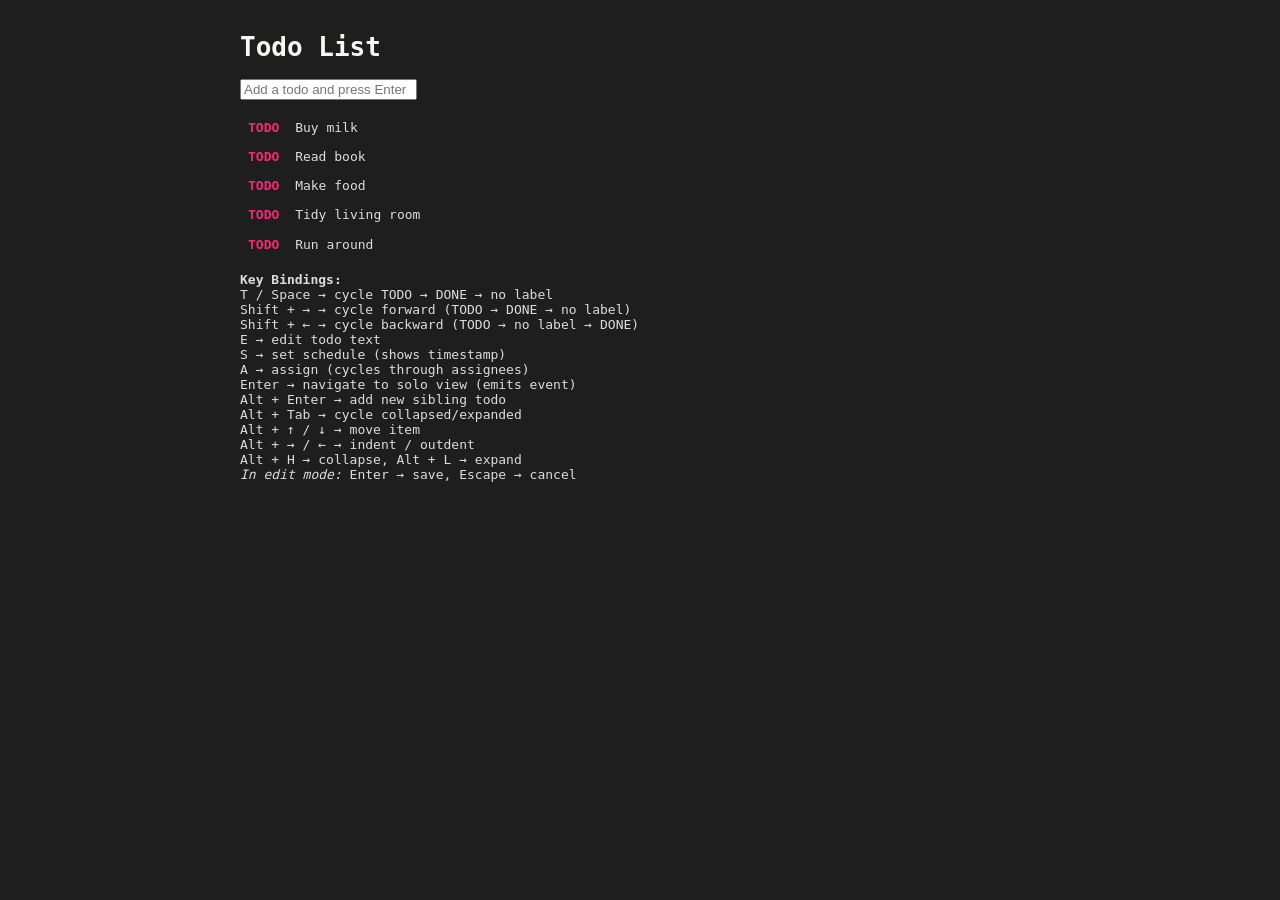
==== index.html @ ad1226bb "workwork" ====
<!DOCTYPE html>
<html lang="en">
<head>
<meta charset="UTF-8">
<title>Todo List Demo</title>
<link rel="stylesheet" href="todo-list.css">
</head>
<body>

<h1>Todo List</h1>

<input id="new-todo" type="text" placeholder="Add a todo and press Enter">

<ul id="todo-list" class="todo-list">
  <li data-id="1" tabindex="0">
    <span class="todo-label">TODO</span>
    <span class="todo-text">Buy milk</span>
  </li>
  <li data-id="2" tabindex="0">
    <span class="todo-label">TODO</span>
    <span class="todo-text">Read book</span>
  </li>
  <li data-id="2" tabindex="0">
    <span class="todo-label">TODO</span>
    <span class="todo-text">Make food</span>
  </li>
  <li data-id="2" tabindex="0">
    <span class="todo-label">TODO</span>
    <span class="todo-text">Tidy living room</span>
  </li>
  <li data-id="2" tabindex="0">
    <span class="todo-label">TODO</span>
    <span class="todo-text">Run around</span>
  </li>
</ul>

<div id="key-bindings">
  <strong>Key Bindings:</strong><br>
  T / Space → cycle TODO → DONE → no label<br>
  Shift + → → cycle forward (TODO → DONE → no label)<br>
  Shift + ← → cycle backward (TODO → no label → DONE)<br>
  E → edit todo text<br>
  S → set schedule (shows timestamp)<br>
  A → assign (cycles through assignees)<br>
  Enter → navigate to solo view (emits event)<br>
  Alt + Enter → add new sibling todo<br>
  Alt + Tab → cycle collapsed/expanded<br>
  Alt + ↑ / ↓ → move item<br>
  Alt + → / ← → indent / outdent<br>
  Alt + H → collapse, Alt + L → expand<br>
  <em>In edit mode:</em> Enter → save, Escape → cancel
</div>

<script src="todo-list.js"></script>
<script>
  const listEl = document.getElementById("todo-list");
  const todos = new TodoList(listEl);

  document.getElementById("new-todo").addEventListener("keydown", e => {
    if(e.key === "Enter" && e.target.value.trim()) {
      todos.addItem(e.target.value.trim());
      e.target.value = "";
    }
  });

  // Example: log events
  ["todo:add","todo:toggle","todo:move","todo:indent","todo:outdent","todo:collapse","todo:expand","todo:edit:start","todo:edit:save","todo:edit:cancel","todo:schedule","todo:assign","todo:navigate"]
    .forEach(evt => listEl.addEventListener(evt, e => console.log(evt, e.detail)));
</script>
</body>
</html>
---- todo-list.css ----
/* Todo List Package Styles - Scoped to .todo-list */
.todo-list {
  /* Base list styling */
  list-style: none;
  padding-left: 0; /* top-level ul */

  /* Nested list styling */
  ul {
    margin: 0;         /* remove extra margin */
    padding-left: 1.5rem; /* indent nested todos */
    border-left: 1px dotted #555;
  }

  /* List item styling */
  li {
    cursor: pointer;
    line-height: 1.5;
    padding: 0.3rem 0.5rem;
    position: relative;

    /* Focus highlight for keyboard navigation */
    &:focus {
      background: rgba(255, 255, 255, 0.1); /* subtle highlight behind text */
      outline: none; /* remove the dotted outline */
    }

    /* Completed state */
    &.completed {
      > .todo-label {
        color: #66d9ef; /* DONE label color */
      }

      > .todo-text {
        color: #888; /* DONE text color */
        text-decoration: line-through;
      }
    }

    /* No label state - outline header style */
    &.no-label {
      > .todo-text {
        font-weight: bold;
        color: #f8f8f2; /* Brighter color for headers */
      }
    }

    /* Trailing triangle for collapsed state */
    &.collapsed::after {
      content: " ▾"; /* triangle symbol for collapsed with space */
    }

    /* Flexbox layout when editing */
    &.editing {
      display: flex;
      align-items: center;
      gap: 0;
    }
  }

  /* Label and text inline */
  .todo-label {
    font-weight: bold;
    color: #f92672; /* TODO */
    user-select: none;
    margin-right: 0.5rem;
  }

  .todo-text {
    display: inline-block;
  }

  .child-count {
    font-size: 0.85em;
    color: #888;
    margin-left: 0.5em;
    user-select: none;
  }

  /* Schedule and assign indicators */
  .todo-schedule {
    font-size: 0.85em;
    color: #e6db74; /* Yellow for schedule */
    margin-left: 0.5em;
    user-select: none;
  }

  .todo-assign {
    font-size: 0.85em;
    color: #a6e22e; /* Green for assign */
    margin-left: 0.5em;
    user-select: none;
  }

  /* Edit mode styles */
  .todo-edit-input {
    background: #2d2d2d;
    border: 1px solid #555;
    color: #ddd;
    font-family: inherit;
    font-size: inherit;
    padding: 0.2rem 0.4rem;
    margin: 0;
    border-radius: 2px;
    outline: none;
    flex: 1; /* Take remaining space in flex container */
    min-width: 0; /* Allow shrinking below content size */
    box-sizing: border-box;

    &:focus {
      border-color: #f92672;
      background: #333;
    }
  }

  /* Hide text span when in edit mode */
  li.editing .todo-text {
    display: none;
  }
}

/* Demo page styling - not part of the package */
body {
  font-family: monospace;
  margin: 2rem auto;
  background: #1e1e1e;
  color: #ddd;
  max-width: 800px;
}

h1 {
  color: #f8f8f2;
}
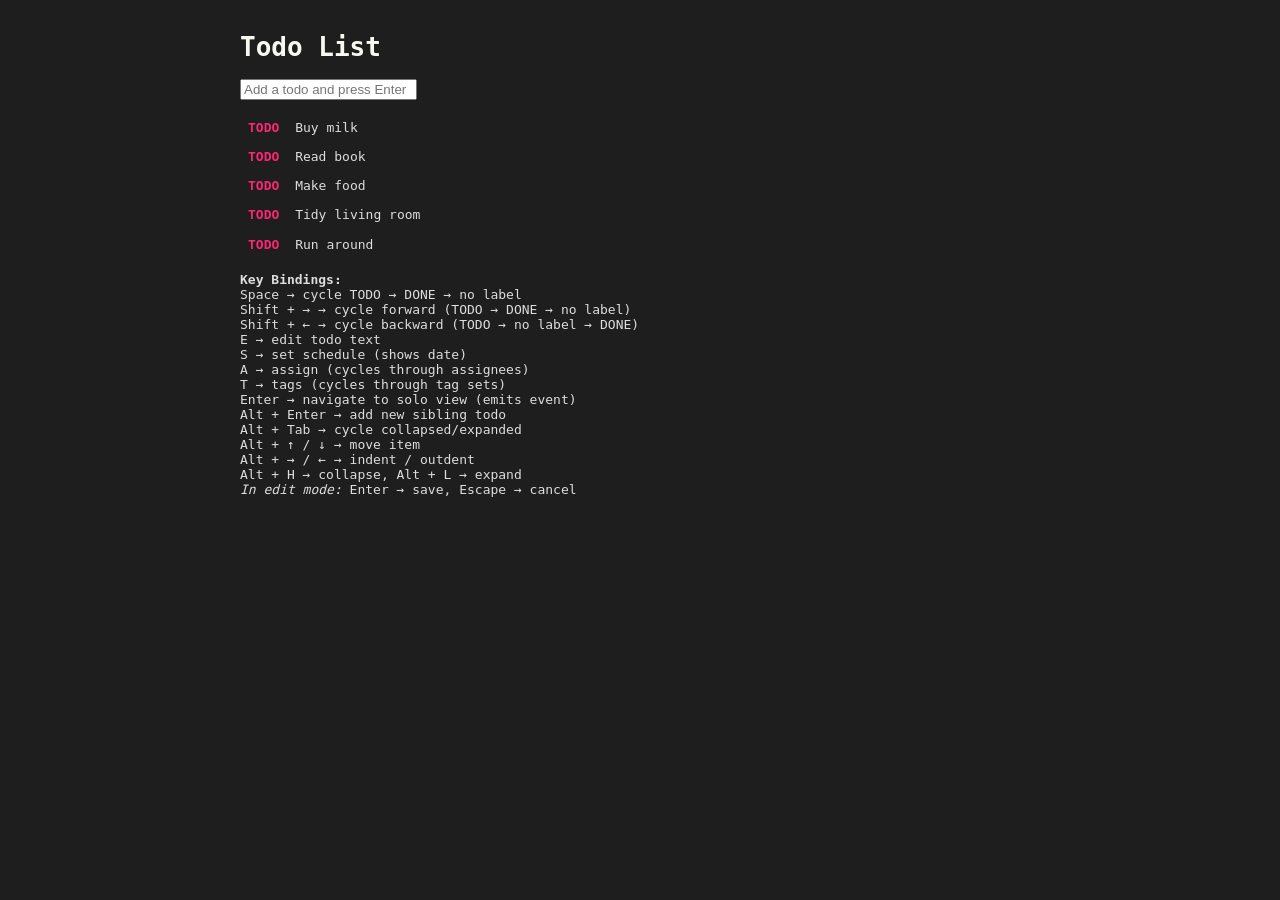
==== commit ab8bf1cc: "assing/schedule/tags improvements" ====
--- a/index.html
+++ b/index.html
@@ -36,12 +36,13 @@
 
 <div id="key-bindings">
   <strong>Key Bindings:</strong><br>
-  T / Space → cycle TODO → DONE → no label<br>
+  Space → cycle TODO → DONE → no label<br>
   Shift + → → cycle forward (TODO → DONE → no label)<br>
   Shift + ← → cycle backward (TODO → no label → DONE)<br>
   E → edit todo text<br>
-  S → set schedule (shows timestamp)<br>
+  S → set schedule (shows date)<br>
   A → assign (cycles through assignees)<br>
+  T → tags (cycles through tag sets)<br>
   Enter → navigate to solo view (emits event)<br>
   Alt + Enter → add new sibling todo<br>
   Alt + Tab → cycle collapsed/expanded<br>
@@ -64,7 +65,7 @@
   });
 
   // Example: log events
-  ["todo:add","todo:toggle","todo:move","todo:indent","todo:outdent","todo:collapse","todo:expand","todo:edit:start","todo:edit:save","todo:edit:cancel","todo:schedule","todo:assign","todo:navigate"]
+  ["todo:add","todo:toggle","todo:move","todo:indent","todo:outdent","todo:collapse","todo:expand","todo:edit:start","todo:edit:save","todo:edit:cancel","todo:schedule","todo:assign","todo:tags","todo:navigate"]
     .forEach(evt => listEl.addEventListener(evt, e => console.log(evt, e.detail)));
 </script>
 </body>
--- a/todo-list.css
+++ b/todo-list.css
@@ -76,17 +76,24 @@
     user-select: none;
   }
 
-  /* Schedule and assign indicators */
+  /* Schedule and assign indicators - clean styling */
   .todo-schedule {
     font-size: 0.85em;
-    color: #e6db74; /* Yellow for schedule */
+    color: #888; /* Subtle gray */
     margin-left: 0.5em;
     user-select: none;
   }
 
   .todo-assign {
     font-size: 0.85em;
-    color: #a6e22e; /* Green for assign */
+    color: #888; /* Subtle gray */
+    margin-left: 0.5em;
+    user-select: none;
+  }
+
+  .todo-tags {
+    font-size: 0.85em;
+    color: #888; /* Subtle gray */
     margin-left: 0.5em;
     user-select: none;
   }
@@ -116,6 +123,93 @@
   li.editing .todo-text {
     display: none;
   }
+
+  /* Hover buttons for interactive features */
+  .todo-hover-buttons {
+    display: none;
+    position: absolute;
+    right: 0.5rem;
+    top: 50%;
+    transform: translateY(-50%);
+    gap: 0.25rem;
+    z-index: 10;
+  }
+
+  li:hover .todo-hover-buttons {
+    display: flex;
+  }
+
+  .hover-button {
+    background: #333;
+    border: 1px solid #555;
+    color: #ddd;
+    padding: 0.2rem 0.4rem;
+    font-size: 0.75em;
+    cursor: pointer;
+    border-radius: 2px;
+    user-select: none;
+
+    &:hover {
+      background: #444;
+      border-color: #666;
+    }
+
+    &:active {
+      background: #222;
+    }
+  }
+
+  /* Interactive popups */
+  .todo-popup {
+    position: absolute;
+    background: #2d2d2d;
+    border: 1px solid #555;
+    border-radius: 4px;
+    padding: 0.5rem;
+    z-index: 100;
+    box-shadow: 0 4px 12px rgba(0, 0, 0, 0.3);
+    min-width: 200px;
+  }
+
+  /* Date popup - simple date input */
+  .date-popup {
+    min-width: 150px;
+  }
+
+  /* Dropdown popup */
+  .dropdown-popup {
+    .dropdown-item {
+      padding: 0.4rem 0.6rem;
+      cursor: pointer;
+      border-radius: 2px;
+      color: #ddd;
+      
+      &:hover {
+        background: #444;
+      }
+      
+      &.selected {
+        background: #66d9ef;
+        color: black;
+      }
+    }
+    
+    .dropdown-input {
+      width: 100%;
+      background: #333;
+      border: 1px solid #555;
+      color: #ddd;
+      padding: 0.4rem;
+      margin-bottom: 0.5rem;
+      border-radius: 2px;
+      font-family: inherit;
+      
+      &:focus {
+        outline: none;
+        border-color: #f92672;
+      }
+    }
+  }
 }
 
 /* Demo page styling - not part of the package */
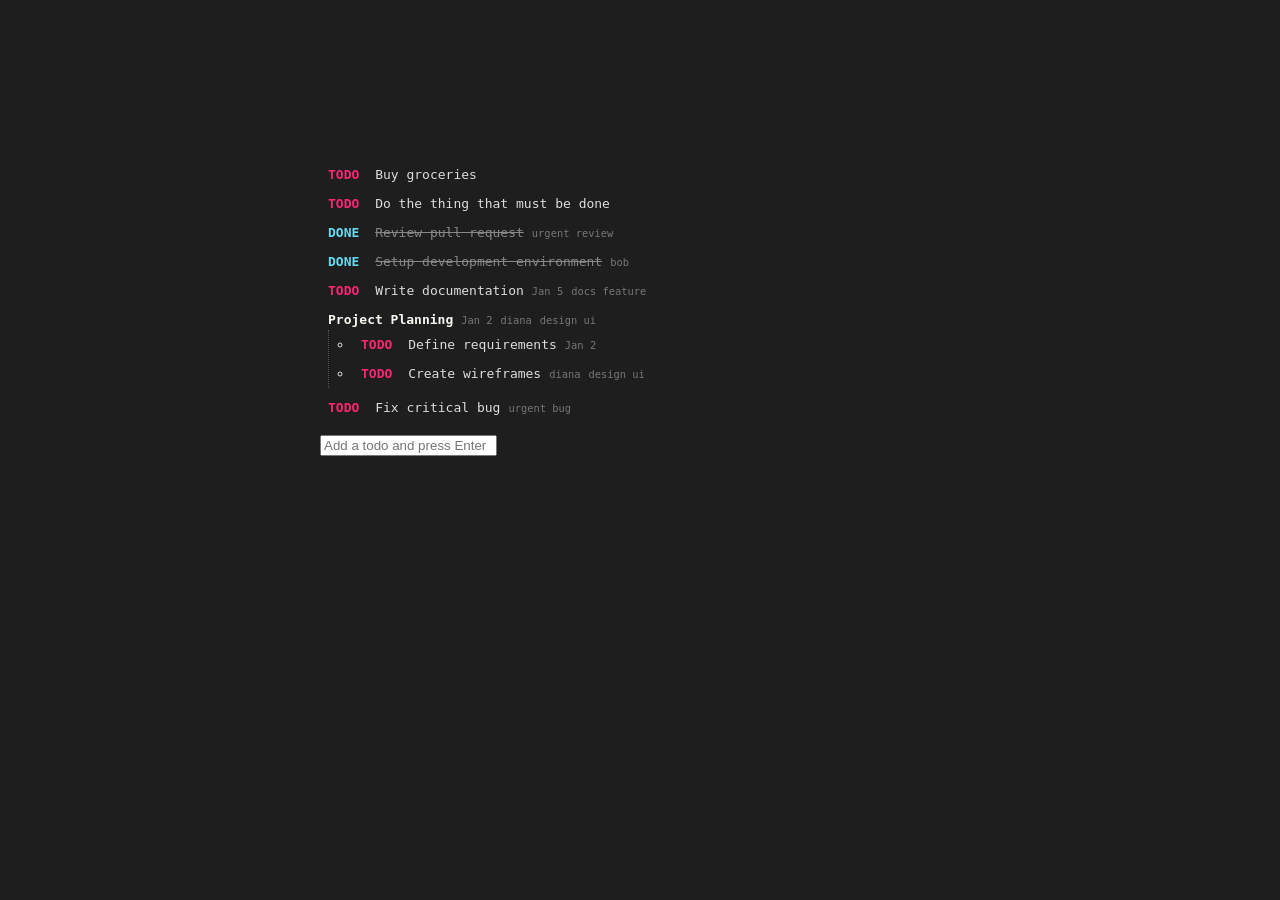
==== commit 7f71c1aa: "assing/schedule/tags" ====
--- a/index.html
+++ b/index.html
@@ -7,50 +7,55 @@
 </head>
 <body>
 
-<h1>Todo List</h1>
-
-<input id="new-todo" type="text" placeholder="Add a todo and press Enter">
-
 <ul id="todo-list" class="todo-list">
   <li data-id="1" tabindex="0">
     <span class="todo-label">TODO</span>
-    <span class="todo-text">Buy milk</span>
+    <span class="todo-text">Buy groceries</span>
   </li>
-  <li data-id="2" tabindex="0">
+  <li data-id="1" tabindex="0">
     <span class="todo-label">TODO</span>
-    <span class="todo-text">Read book</span>
+    <span class="todo-text">Do the thing that must be done</span>
   </li>
-  <li data-id="2" tabindex="0">
+  <li data-id="2" tabindex="0" class="completed">
+    <span class="todo-label">DONE</span>
+    <span class="todo-text">Review pull request</span>
+    <span class="todo-tags" style="display: none;"> urgent review</span>
+  </li>
+  <li data-id="3" tabindex="0" class="completed">
+    <span class="todo-label">DONE</span>
+    <span class="todo-text">Setup development environment</span>
+    <span class="todo-assign" style="display: none;"> bob</span>
+  </li>
+  <li data-id="4" tabindex="0">
     <span class="todo-label">TODO</span>
-    <span class="todo-text">Make food</span>
+    <span class="todo-text">Write documentation</span>
+    <span class="todo-schedule" style="display: none;"> Jan 5</span>
+    <span class="todo-tags" style="display: none;"> docs feature</span>
   </li>
-  <li data-id="2" tabindex="0">
+  <li data-id="5" tabindex="0" class="no-label">
+    <span class="todo-text">Project Planning</span>
+    <ul>
+      <li data-id="6" tabindex="0">
+        <span class="todo-label">TODO</span>
+        <span class="todo-text">Define requirements</span>
+        <span class="todo-schedule" style="display: none;"> Jan 2</span>
+      </li>
+      <li data-id="7" tabindex="0">
+        <span class="todo-label">TODO</span>
+        <span class="todo-text">Create wireframes</span>
+        <span class="todo-assign" style="display: none;"> diana</span>
+        <span class="todo-tags" style="display: none;"> design ui</span>
+      </li>
+    </ul>
+  </li>
+  <li data-id="8" tabindex="0">
     <span class="todo-label">TODO</span>
-    <span class="todo-text">Tidy living room</span>
-  </li>
-  <li data-id="2" tabindex="0">
-    <span class="todo-label">TODO</span>
-    <span class="todo-text">Run around</span>
+    <span class="todo-text">Fix critical bug</span>
+    <span class="todo-tags" style="display: none;"> urgent bug</span>
   </li>
 </ul>
 
-<div id="key-bindings">
-  <strong>Key Bindings:</strong><br>
-  Space → cycle TODO → DONE → no label<br>
-  Shift + → → cycle forward (TODO → DONE → no label)<br>
-  Shift + ← → cycle backward (TODO → no label → DONE)<br>
-  E → edit todo text<br>
-  S → set schedule (shows date)<br>
-  A → assign (cycles through assignees)<br>
-  T → tags (cycles through tag sets)<br>
-  Enter → navigate to solo view (emits event)<br>
-  Alt + Enter → add new sibling todo<br>
-  Alt + Tab → cycle collapsed/expanded<br>
-  Alt + ↑ / ↓ → move item<br>
-  Alt + → / ← → indent / outdent<br>
-  Alt + H → collapse, Alt + L → expand<br>
-  <em>In edit mode:</em> Enter → save, Escape → cancel
-</div>
+<input id="new-todo" type="text" placeholder="Add a todo and press Enter">
 
 <script src="todo-list.js"></script>
 <script>
--- a/todo-list.css
+++ b/todo-list.css
@@ -119,43 +119,58 @@
     }
   }
 
-  /* Hide text span when in edit mode */
+  /* Hide text span and metadata when in edit mode */
   li.editing .todo-text {
     display: none;
   }
 
-  /* Hover buttons for interactive features */
+  li.editing .todo-hover-buttons {
+    display: none !important;
+  }
+
+  /* Metadata buttons - positioned after todo text */
   .todo-hover-buttons {
     display: none;
-    position: absolute;
-    right: 0.5rem;
-    top: 50%;
-    transform: translateY(-50%);
-    gap: 0.25rem;
-    z-index: 10;
-  }
-
-  li:hover .todo-hover-buttons {
-    display: flex;
+    margin-left: 0.5rem;
+    gap: 0.5rem;
+    align-items: center;
+  }
+
+  /* Show buttons on hover, or always show if todo has data */
+  li:hover .todo-hover-buttons,
+  li.has-data .todo-hover-buttons {
+    display: inline-flex;
+  }
+
+  /* When todo has data but not hovering, only show buttons with data */
+  li.has-data:not(:hover) .todo-hover-buttons .hover-button:not(.has-data) {
+    display: none;
   }
 
   .hover-button {
-    background: #333;
-    border: 1px solid #555;
-    color: #ddd;
-    padding: 0.2rem 0.4rem;
-    font-size: 0.75em;
+    background: none;
+    border: none;
+    color: #666;
+    padding: 0;
+    font-size: 0.8em;
     cursor: pointer;
-    border-radius: 2px;
-    user-select: none;
+    user-select: none;
+    white-space: nowrap;
+    font-family: inherit;
 
     &:hover {
-      background: #444;
-      border-color: #666;
-    }
-
-    &:active {
-      background: #222;
+      color: #888;
+    }
+
+    /* Style when button has data */
+    &.has-data {
+      color: #777;
+    }
+
+    /* Empty state styling */
+    &:not(.has-data) {
+      color: #555;
+      font-style: italic;
     }
   }
 
@@ -215,7 +230,7 @@
 /* Demo page styling - not part of the package */
 body {
   font-family: monospace;
-  margin: 2rem auto;
+  margin: 10rem 20rem;
   background: #1e1e1e;
   color: #ddd;
   max-width: 800px;
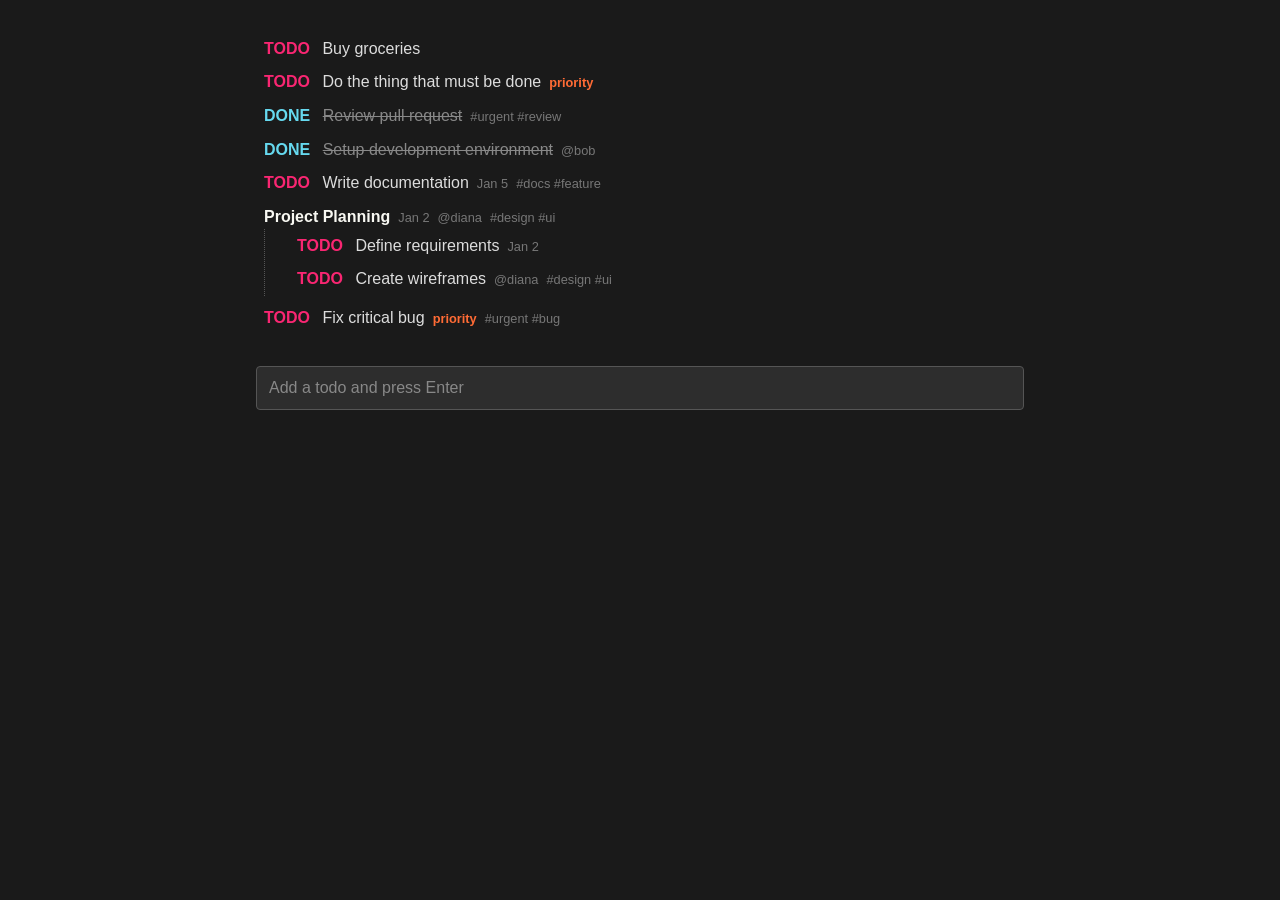
==== commit cbb91c8c: "jklasd" ====
--- a/index.html
+++ b/index.html
@@ -4,6 +4,58 @@
 <meta charset="UTF-8">
 <title>Todo List Demo</title>
 <link rel="stylesheet" href="todo-list.css">
+<style>
+  body {
+    max-width: 800px;
+    margin: 0 auto;
+    padding: 1rem;
+    box-sizing: border-box;
+    font-family: -apple-system, BlinkMacSystemFont, 'Segoe UI', Roboto, sans-serif;
+    line-height: 1.5;
+    background: #1a1a1a;
+    color: #ddd;
+  }
+
+  /* Responsive design for smaller screens */
+  @media (max-width: 832px) {
+    body {
+      padding: 0.5rem;
+    }
+  }
+
+  @media (max-width: 480px) {
+    body {
+      padding: 0.25rem;
+    }
+  }
+
+  h1 {
+    text-align: center;
+    margin-bottom: 2rem;
+    color: #f8f8f2;
+  }
+
+  #new-todo {
+    width: 100%;
+    box-sizing: border-box;
+    padding: 0.75rem;
+    margin: 1rem 0;
+    background: #2d2d2d;
+    border: 1px solid #555;
+    border-radius: 4px;
+    color: #ddd;
+    font-size: 1rem;
+  }
+
+  #new-todo:focus {
+    outline: none;
+    border-color: #f92672;
+  }
+
+  #new-todo::placeholder {
+    color: #888;
+  }
+</style>
 </head>
 <body>
 
@@ -12,9 +64,10 @@
     <span class="todo-label">TODO</span>
     <span class="todo-text">Buy groceries</span>
   </li>
-  <li data-id="1" tabindex="0">
+  <li data-id="1" tabindex="0" class="priority">
     <span class="todo-label">TODO</span>
     <span class="todo-text">Do the thing that must be done</span>
+    <span class="todo-priority" style="display: none;"> priority</span>
   </li>
   <li data-id="2" tabindex="0" class="completed">
     <span class="todo-label">DONE</span>
@@ -48,9 +101,10 @@
       </li>
     </ul>
   </li>
-  <li data-id="8" tabindex="0">
+  <li data-id="8" tabindex="0" class="priority">
     <span class="todo-label">TODO</span>
     <span class="todo-text">Fix critical bug</span>
+    <span class="todo-priority" style="display: none;"> priority</span>
     <span class="todo-tags" style="display: none;"> urgent bug</span>
   </li>
 </ul>
@@ -70,7 +124,7 @@
   });
 
   // Example: log events
-  ["todo:add","todo:toggle","todo:move","todo:indent","todo:outdent","todo:collapse","todo:expand","todo:edit:start","todo:edit:save","todo:edit:cancel","todo:schedule","todo:assign","todo:tags","todo:navigate"]
+  ["todo:add","todo:toggle","todo:move","todo:indent","todo:outdent","todo:collapse","todo:expand","todo:edit:start","todo:edit:save","todo:edit:cancel","todo:schedule","todo:assign","todo:tags","todo:priority","todo:navigate"]
     .forEach(evt => listEl.addEventListener(evt, e => console.log(evt, e.detail)));
 </script>
 </body>
--- a/todo-list.css
+++ b/todo-list.css
@@ -9,6 +9,7 @@
     margin: 0;         /* remove extra margin */
     padding-left: 1.5rem; /* indent nested todos */
     border-left: 1px dotted #555;
+    list-style: none;  /* remove bullets from nested lists */
   }
 
   /* List item styling */
@@ -68,6 +69,8 @@
   .todo-text {
     display: inline-block;
   }
+
+
 
   .child-count {
     font-size: 0.85em;
@@ -157,6 +160,7 @@
     user-select: none;
     white-space: nowrap;
     font-family: inherit;
+    outline: none; /* Remove focus outline */
 
     &:hover {
       color: #888;
@@ -171,6 +175,16 @@
     &:not(.has-data) {
       color: #555;
       font-style: italic;
+    }
+
+    /* Priority button special styling when active */
+    &.priority-button.has-data {
+      color: #ff6b35; /* Vibrant orange for priority */
+      font-weight: bold;
+    }
+
+    &.priority-button.has-data:hover {
+      color: #ff8555; /* Lighter on hover */
     }
   }
 
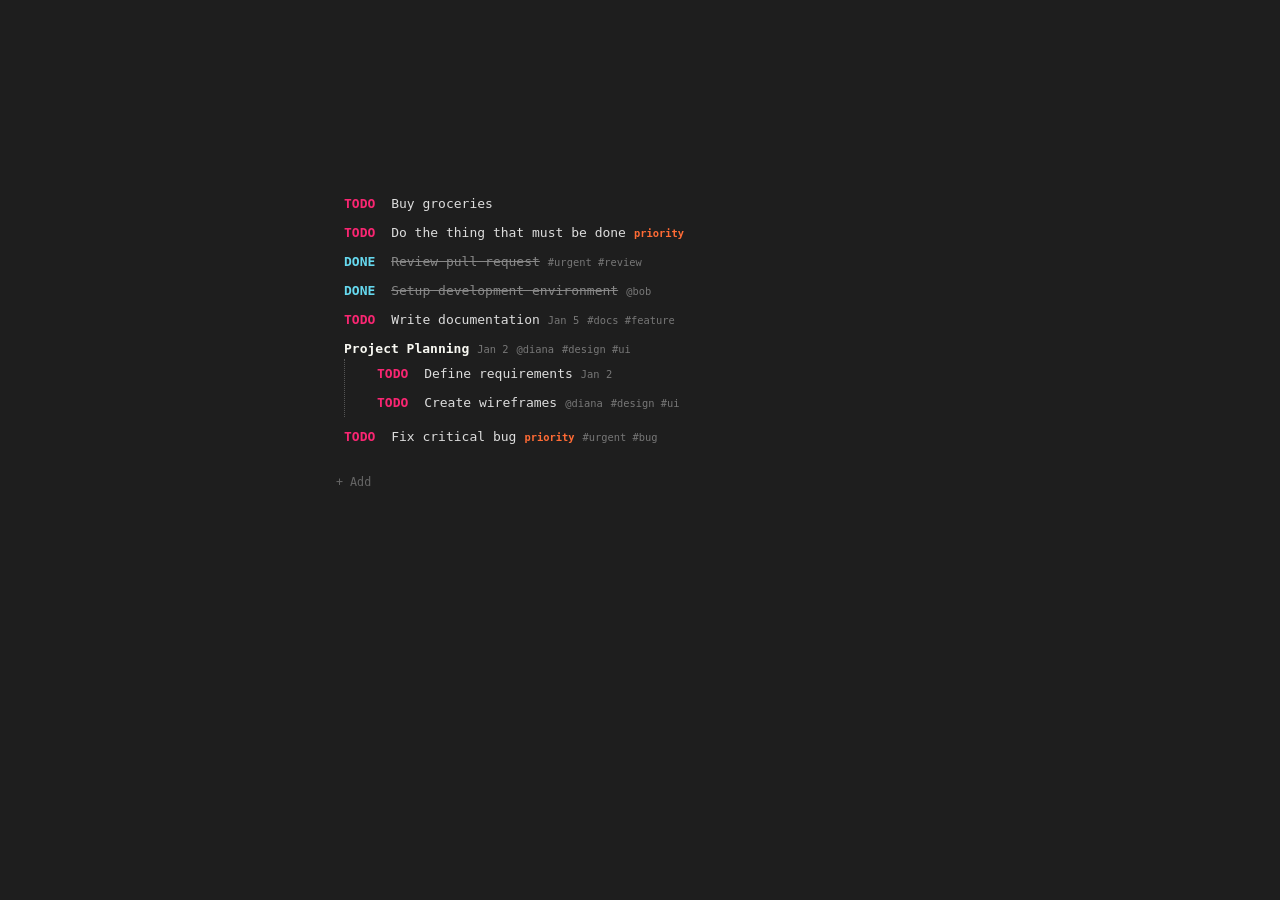
==== commit d051cab8: "ajhklds" ====
--- a/index.html
+++ b/index.html
@@ -4,58 +4,6 @@
 <meta charset="UTF-8">
 <title>Todo List Demo</title>
 <link rel="stylesheet" href="todo-list.css">
-<style>
-  body {
-    max-width: 800px;
-    margin: 0 auto;
-    padding: 1rem;
-    box-sizing: border-box;
-    font-family: -apple-system, BlinkMacSystemFont, 'Segoe UI', Roboto, sans-serif;
-    line-height: 1.5;
-    background: #1a1a1a;
-    color: #ddd;
-  }
-
-  /* Responsive design for smaller screens */
-  @media (max-width: 832px) {
-    body {
-      padding: 0.5rem;
-    }
-  }
-
-  @media (max-width: 480px) {
-    body {
-      padding: 0.25rem;
-    }
-  }
-
-  h1 {
-    text-align: center;
-    margin-bottom: 2rem;
-    color: #f8f8f2;
-  }
-
-  #new-todo {
-    width: 100%;
-    box-sizing: border-box;
-    padding: 0.75rem;
-    margin: 1rem 0;
-    background: #2d2d2d;
-    border: 1px solid #555;
-    border-radius: 4px;
-    color: #ddd;
-    font-size: 1rem;
-  }
-
-  #new-todo:focus {
-    outline: none;
-    border-color: #f92672;
-  }
-
-  #new-todo::placeholder {
-    color: #888;
-  }
-</style>
 </head>
 <body>
 
@@ -86,6 +34,7 @@
     <span class="todo-tags" style="display: none;"> docs feature</span>
   </li>
   <li data-id="5" tabindex="0" class="no-label">
+    <span class="todo-label" style="display: none;">TODO</span>
     <span class="todo-text">Project Planning</span>
     <ul>
       <li data-id="6" tabindex="0">
@@ -109,18 +58,49 @@
   </li>
 </ul>
 
-<input id="new-todo" type="text" placeholder="Add a todo and press Enter">
+<button id="new-todo" class="hover-button">+ Add</button>
 
 <script src="todo-list.js"></script>
 <script>
   const listEl = document.getElementById("todo-list");
   const todos = new TodoList(listEl);
 
-  document.getElementById("new-todo").addEventListener("keydown", e => {
-    if(e.key === "Enter" && e.target.value.trim()) {
-      todos.addItem(e.target.value.trim());
-      e.target.value = "";
-    }
+  document.getElementById("new-todo").addEventListener("click", () => {
+    // Create a new todo item and enter edit mode immediately
+    const newLi = document.createElement("li");
+    newLi.tabIndex = 0;
+    newLi.dataset.id = crypto.randomUUID();
+
+    // Create the label span
+    const labelSpan = document.createElement("span");
+    labelSpan.className = "todo-label";
+    labelSpan.textContent = "TODO";
+    newLi.appendChild(labelSpan);
+
+    // Create the text span
+    const textSpan = document.createElement("span");
+    textSpan.className = "todo-text";
+    textSpan.textContent = "New todo";
+    newLi.appendChild(textSpan);
+
+    // Add spacing
+    newLi.appendChild(document.createTextNode(" "));
+
+    // Add hover buttons
+    todos.addHoverButtons(newLi);
+
+    // Add to the list
+    listEl.appendChild(newLi);
+
+    // Enter edit mode immediately
+    todos.enterEditMode(newLi);
+
+    // Emit add event
+    todos.emit("todo:add", { 
+      text: "New todo", 
+      id: newLi.dataset.id,
+      parentId: null
+    });
   });
 
   // Example: log events
--- a/todo-list.css
+++ b/todo-list.css
@@ -1,3 +1,43 @@
+/* Layout for demo page */
+body {
+  max-width: 800px;
+  margin: 0 auto;
+  padding: 1rem;
+  box-sizing: border-box;
+}
+
+/* Responsive design for smaller screens */
+@media (max-width: 832px) {
+  body {
+    padding: 0.5rem;
+  }
+}
+
+@media (max-width: 480px) {
+  body {
+    padding: 0.25rem;
+  }
+}
+
+/* Add todo button styling */
+#new-todo {
+  display: block;
+  margin: 1.5rem 0 0 0;
+  background: none;
+  border: none;
+  color: #666;
+  padding: 0;
+  font-size: 0.9em;
+  cursor: pointer;
+  user-select: none;
+  font-family: inherit;
+  text-align: left;
+}
+
+#new-todo:hover {
+  color: #888;
+}
+
 /* Todo List Package Styles - Scoped to .todo-list */
 .todo-list {
   /* Base list styling */
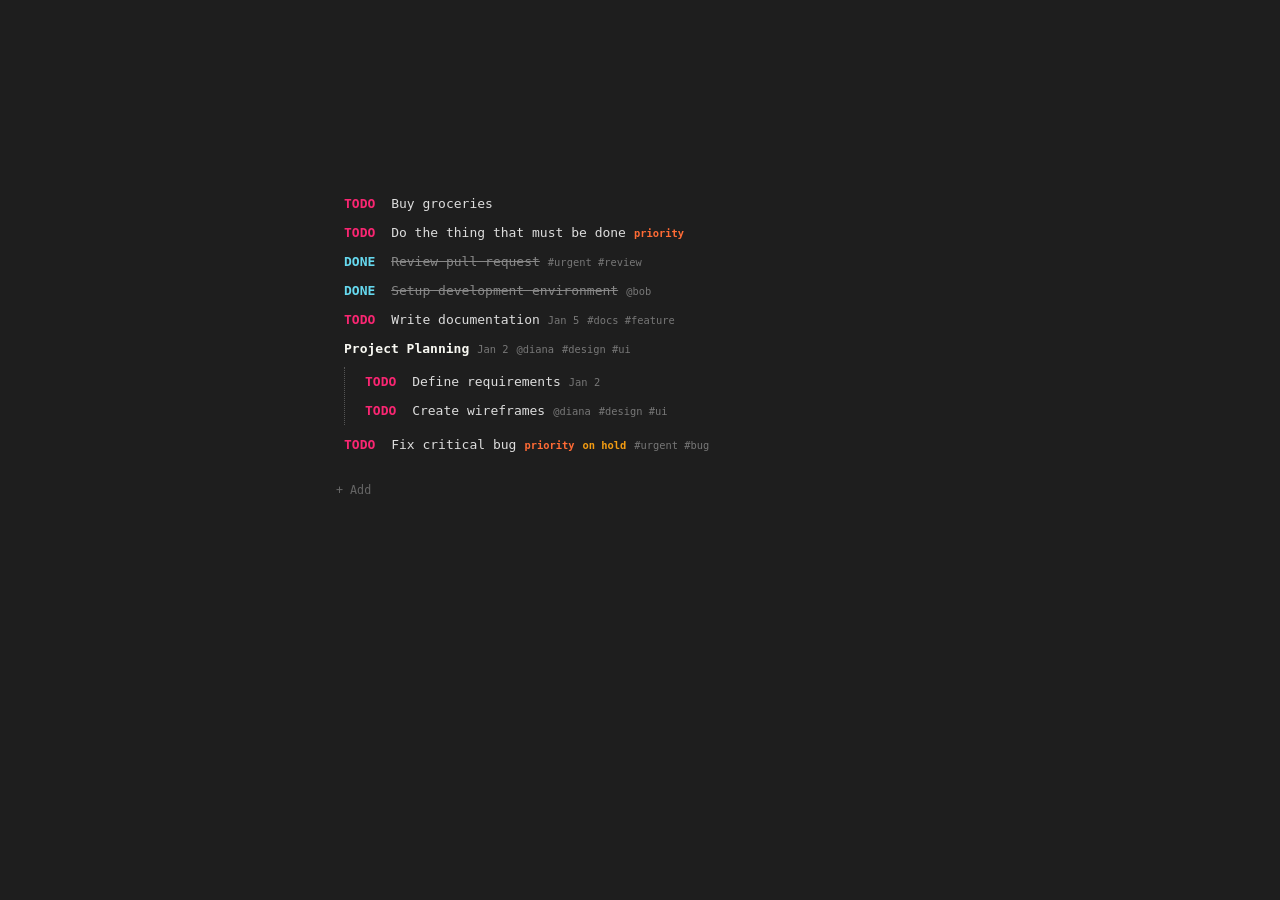
==== commit dc6dd0f1: "askdjh" ====
--- a/index.html
+++ b/index.html
@@ -50,10 +50,11 @@
       </li>
     </ul>
   </li>
-  <li data-id="8" tabindex="0" class="priority">
+  <li data-id="8" tabindex="0" class="priority on-hold">
     <span class="todo-label">TODO</span>
     <span class="todo-text">Fix critical bug</span>
     <span class="todo-priority" style="display: none;"> priority</span>
+    <span class="todo-onhold" style="display: none;"> on hold</span>
     <span class="todo-tags" style="display: none;"> urgent bug</span>
   </li>
 </ul>
@@ -104,7 +105,7 @@
   });
 
   // Example: log events
-  ["todo:add","todo:toggle","todo:move","todo:indent","todo:outdent","todo:collapse","todo:expand","todo:edit:start","todo:edit:save","todo:edit:cancel","todo:schedule","todo:assign","todo:tags","todo:priority","todo:navigate"]
+  ["todo:add","todo:toggle","todo:move","todo:indent","todo:outdent","todo:collapse","todo:expand","todo:edit:start","todo:edit:save","todo:edit:cancel","todo:due","todo:assign","todo:tags","todo:priority","todo:onhold","todo:navigate"]
     .forEach(evt => listEl.addEventListener(evt, e => console.log(evt, e.detail)));
 </script>
 </body>
--- a/todo-list.css
+++ b/todo-list.css
@@ -47,9 +47,14 @@
   /* Nested list styling */
   ul {
     margin: 0;         /* remove extra margin */
-    padding-left: 1.5rem; /* indent nested todos */
+    padding-left: 0.75rem; /* indent nested todos */
     border-left: 1px dotted #555;
     list-style: none;  /* remove bullets from nested lists */
+
+    /* Add spacing before first nested child */
+    li:first-child {
+      margin-top: 0.5rem;
+    }
   }
 
   /* List item styling */
@@ -109,6 +114,8 @@
   .todo-text {
     display: inline-block;
   }
+
+
 
 
 
@@ -226,6 +233,16 @@
     &.priority-button.has-data:hover {
       color: #ff8555; /* Lighter on hover */
     }
+
+    /* On hold button special styling when active */
+    &.onhold-button.has-data {
+      color: #f39c12; /* Orange color for on hold */
+      font-weight: bold;
+    }
+
+    &.onhold-button.has-data:hover {
+      color: #f4a942; /* Lighter orange on hover */
+    }
   }
 
   /* Interactive popups */
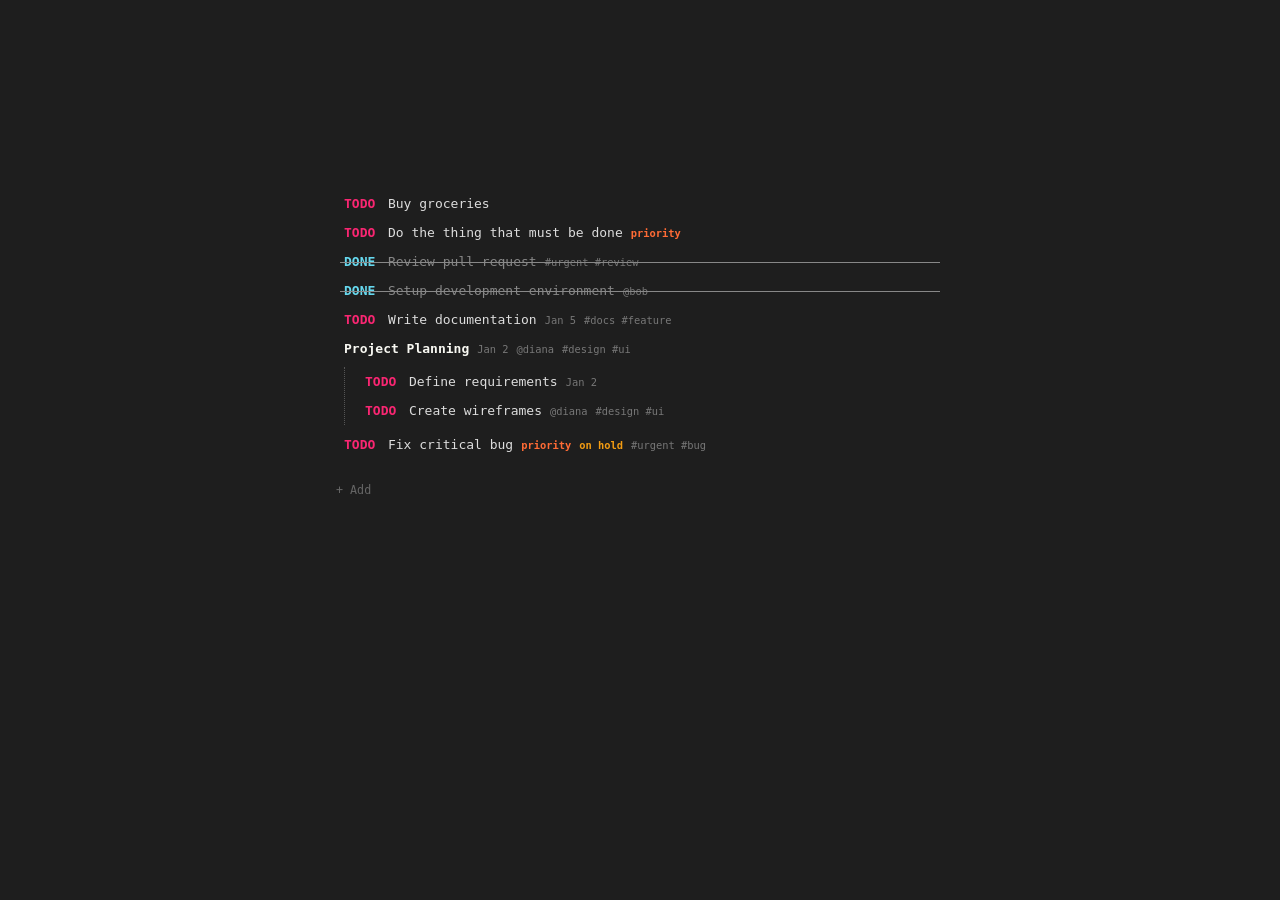
==== commit 59fc709c: "absd" ====
--- a/index.html
+++ b/index.html
@@ -66,43 +66,7 @@
   const listEl = document.getElementById("todo-list");
   const todos = new TodoList(listEl);
 
-  document.getElementById("new-todo").addEventListener("click", () => {
-    // Create a new todo item and enter edit mode immediately
-    const newLi = document.createElement("li");
-    newLi.tabIndex = 0;
-    newLi.dataset.id = crypto.randomUUID();
 
-    // Create the label span
-    const labelSpan = document.createElement("span");
-    labelSpan.className = "todo-label";
-    labelSpan.textContent = "TODO";
-    newLi.appendChild(labelSpan);
-
-    // Create the text span
-    const textSpan = document.createElement("span");
-    textSpan.className = "todo-text";
-    textSpan.textContent = "New todo";
-    newLi.appendChild(textSpan);
-
-    // Add spacing
-    newLi.appendChild(document.createTextNode(" "));
-
-    // Add hover buttons
-    todos.addHoverButtons(newLi);
-
-    // Add to the list
-    listEl.appendChild(newLi);
-
-    // Enter edit mode immediately
-    todos.enterEditMode(newLi);
-
-    // Emit add event
-    todos.emit("todo:add", { 
-      text: "New todo", 
-      id: newLi.dataset.id,
-      parentId: null
-    });
-  });
 
   // Example: log events
   ["todo:add","todo:toggle","todo:move","todo:indent","todo:outdent","todo:collapse","todo:expand","todo:edit:start","todo:edit:save","todo:edit:cancel","todo:due","todo:assign","todo:tags","todo:priority","todo:onhold","todo:navigate"]
--- a/todo-list.css
+++ b/todo-list.css
@@ -63,6 +63,12 @@
     line-height: 1.5;
     padding: 0.3rem 0.5rem;
     position: relative;
+    transition: background-color 0.15s ease;
+
+    /* Hover indication for clickable todos */
+    &:hover {
+      background: rgba(255, 255, 255, 0.05); /* Subtle hover indication */
+    }
 
     /* Focus highlight for keyboard navigation */
     &:focus {
@@ -72,13 +78,26 @@
 
     /* Completed state */
     &.completed {
+      position: relative; /* For pseudo-element positioning */
+      
       > .todo-label {
         color: #66d9ef; /* DONE label color */
       }
 
       > .todo-text {
         color: #888; /* DONE text color */
-        text-decoration: line-through;
+      }
+
+      /* Single continuous strikethrough line across entire todo */
+      &::after {
+        content: '';
+        position: absolute;
+        left: 0.25rem; /* Add left padding */
+        right: 0.25rem; /* Stop before right edge, leaving space for potential content */
+        top: 50%;
+        height: 1px;
+        background-color: #888;
+        pointer-events: none; /* Don't interfere with clicking */
       }
     }
 
@@ -108,16 +127,12 @@
     font-weight: bold;
     color: #f92672; /* TODO */
     user-select: none;
-    margin-right: 0.5rem;
+    margin-right: 0.3rem; /* Reduced from 0.5rem */
   }
 
   .todo-text {
     display: inline-block;
   }
-
-
-
-
 
   .child-count {
     font-size: 0.85em;
@@ -210,7 +225,7 @@
     outline: none; /* Remove focus outline */
 
     &:hover {
-      color: #888;
+      color: #bbb !important; /* Whiter on hover to indicate clickability, override other hover colors */
     }
 
     /* Style when button has data */
@@ -230,18 +245,10 @@
       font-weight: bold;
     }
 
-    &.priority-button.has-data:hover {
-      color: #ff8555; /* Lighter on hover */
-    }
-
     /* On hold button special styling when active */
     &.onhold-button.has-data {
       color: #f39c12; /* Orange color for on hold */
       font-weight: bold;
-    }
-
-    &.onhold-button.has-data:hover {
-      color: #f4a942; /* Lighter orange on hover */
     }
   }
 
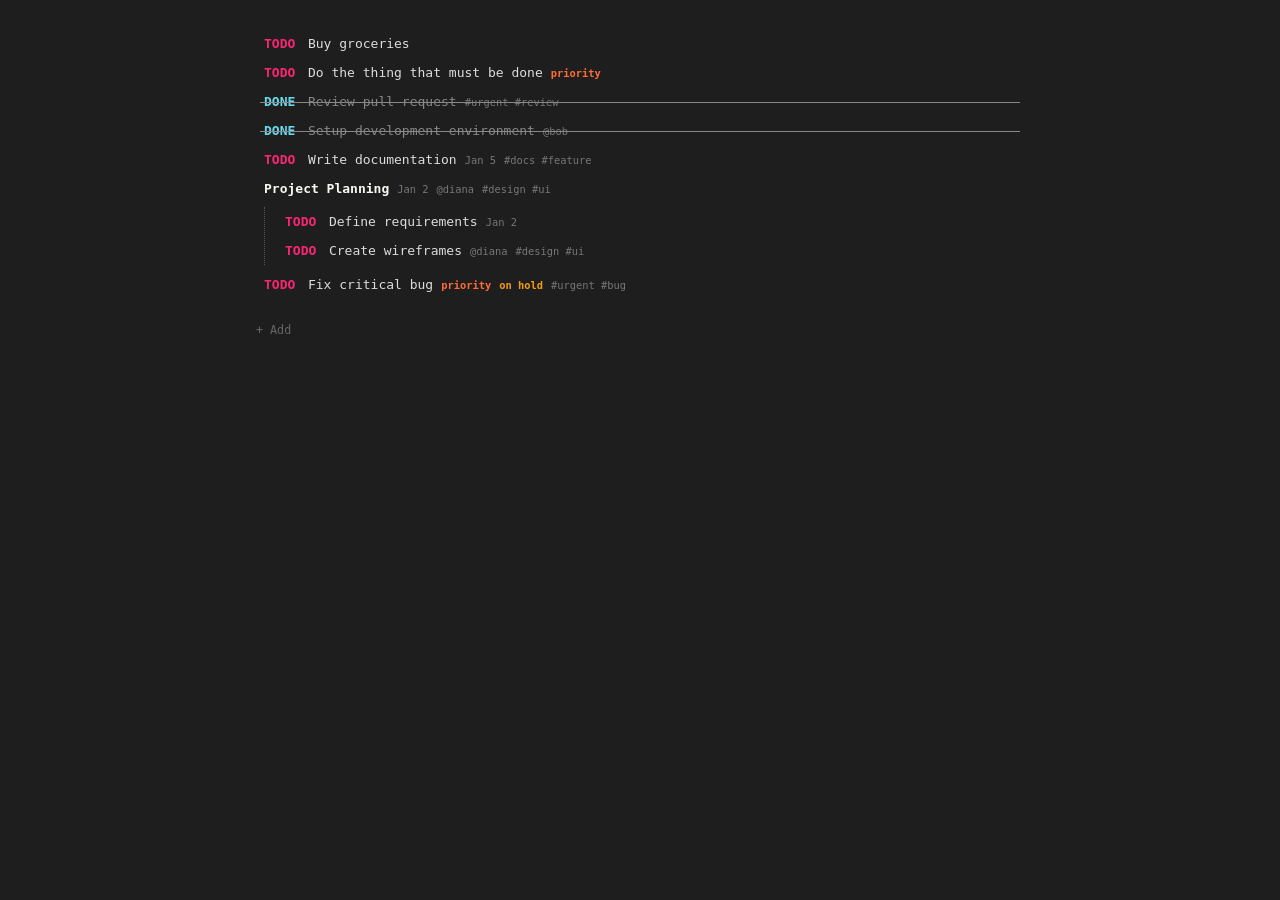
==== commit f21363eb: "12oij" ====
--- a/index.html
+++ b/index.html
@@ -4,8 +4,44 @@
 <meta charset="UTF-8">
 <title>Todo List Demo</title>
 <link rel="stylesheet" href="todo-list.css">
+<style>
+  /* Demo page styling */
+  body {
+    margin: 0;
+    padding: 0;
+    font-family: monospace;
+    background: #1e1e1e;
+    color: #ddd;
+  }
+  
+  .demo-container {
+    max-width: 800px;
+    margin: 0 auto;
+    padding: 1rem;
+    box-sizing: border-box;
+  }
+  
+  /* Responsive design for smaller screens */
+  @media (max-width: 832px) {
+    .demo-container {
+      padding: 0.5rem;
+    }
+  }
+  
+  @media (max-width: 480px) {
+    .demo-container {
+      padding: 0.25rem;
+    }
+  }
+  
+  h1 {
+    color: #f8f8f2;
+  }
+</style>
 </head>
 <body>
+
+<div class="demo-container">
 
 <ul id="todo-list" class="todo-list">
   <li data-id="1" tabindex="0">
@@ -60,6 +96,7 @@
 </ul>
 
 <button id="new-todo" class="hover-button">+ Add</button>
+</div>
 
 <script src="todo-list.js"></script>
 <script>
--- a/todo-list.css
+++ b/todo-list.css
@@ -1,24 +1,3 @@
-/* Layout for demo page */
-body {
-  max-width: 800px;
-  margin: 0 auto;
-  padding: 1rem;
-  box-sizing: border-box;
-}
-
-/* Responsive design for smaller screens */
-@media (max-width: 832px) {
-  body {
-    padding: 0.5rem;
-  }
-}
-
-@media (max-width: 480px) {
-  body {
-    padding: 0.25rem;
-  }
-}
-
 /* Add todo button styling */
 #new-todo {
   display: block;
@@ -305,15 +284,4 @@
   }
 }
 
-/* Demo page styling - not part of the package */
-body {
-  font-family: monospace;
-  margin: 10rem 20rem;
-  background: #1e1e1e;
-  color: #ddd;
-  max-width: 800px;
-}
-
-h1 {
-  color: #f8f8f2;
-}
+
